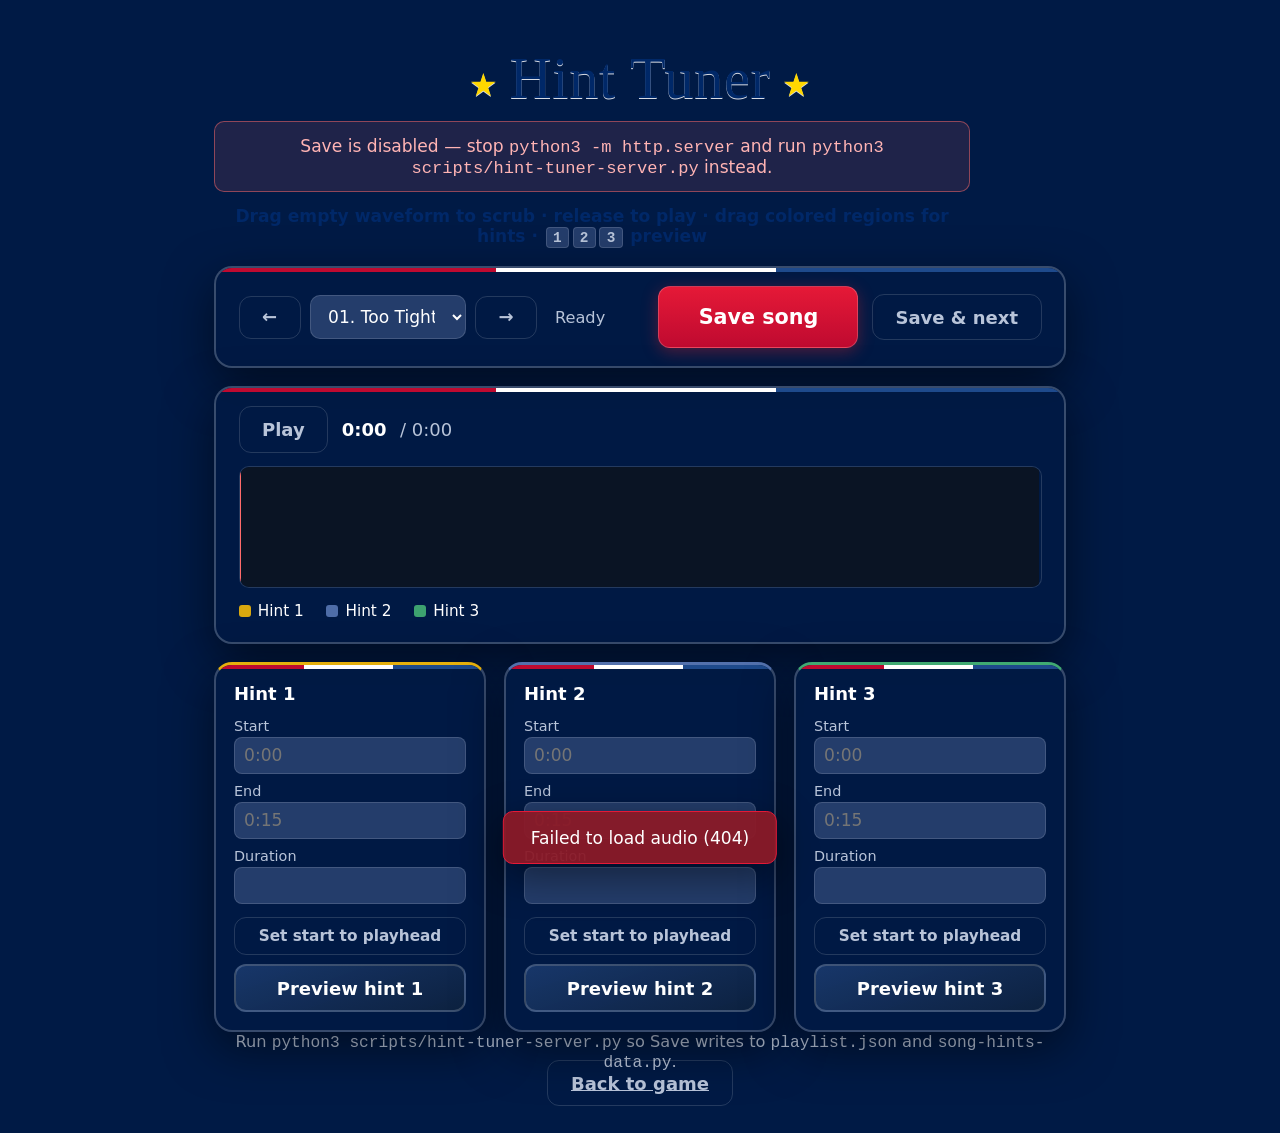
==== hint-tuner.html @ 8a5e2ace "Initial commit: Guess That Song party game for 4th of July. 55-song playlist with hint playback, alb" ====
<!DOCTYPE html>
<html lang="en">
<head>
  <meta charset="UTF-8">
  <meta name="viewport" content="width=device-width, initial-scale=1.0">
  <title>Hint Tuner — Guess That Song</title>
  <link rel="stylesheet" href="css/styles.css">
  <link rel="stylesheet" href="css/hint-tuner.css">
</head>
<body>
  <div class="app tuner-app">
    <header class="header tuner-header">
      <h1 class="title">Hint Tuner</h1>
      <p class="tuner-server-warn hidden" id="server-warn">
        Save is disabled — stop <code>python3 -m http.server</code> and run
        <code>python3 scripts/hint-tuner-server.py</code> instead.
      </p>
      <p class="progress tuner-subtitle">Drag empty waveform to scrub · release to play · drag colored regions for hints · <kbd>1</kbd><kbd>2</kbd><kbd>3</kbd> preview</p>
    </header>

    <main class="tuner-main">
      <div class="tuner-toolbar card">
        <div class="tuner-nav">
          <button type="button" class="btn btn-ghost dev-nav-btn" id="prev-song" aria-label="Previous song">←</button>
          <select id="song-select" class="dev-song-select" aria-label="Select song"></select>
          <button type="button" class="btn btn-ghost dev-nav-btn" id="next-song" aria-label="Next song">→</button>
        </div>
        <div class="tuner-actions">
          <span class="save-status" id="save-status">Ready</span>
          <button type="button" class="btn btn-primary" id="save-btn">Save song</button>
          <button type="button" class="btn btn-ghost" id="save-next-btn">Save &amp; next</button>
        </div>
      </div>

      <div class="card tuner-wave-card">
        <div class="tuner-transport">
          <button type="button" class="btn btn-ghost" id="play-btn">Play</button>
          <span class="tuner-time" id="playhead-label">0:00</span>
          <span class="tuner-duration" id="duration-label">/ 0:00</span>
        </div>
        <div class="wave-wrap" id="wave-wrap">
          <canvas id="wave-canvas" height="120" aria-label="Waveform with hint regions"></canvas>
          <div class="wave-loading hidden" id="wave-loading">Loading audio…</div>
        </div>
        <div class="wave-legend">
          <span class="legend-item legend-h1">Hint 1</span>
          <span class="legend-item legend-h2">Hint 2</span>
          <span class="legend-item legend-h3">Hint 3</span>
        </div>
      </div>

      <div class="hint-panels">
        <section class="card hint-panel hint-panel-0" data-hint="0">
          <h2 class="hint-panel-title">Hint 1</h2>
          <div class="hint-fields">
            <label>Start <input type="text" class="hint-input hint-start" data-hint="0" placeholder="0:00"></label>
            <label>End <input type="text" class="hint-input hint-end" data-hint="0" placeholder="0:15"></label>
            <label>Duration <input type="number" class="hint-input hint-dur" data-hint="0" min="1" max="120" step="1"></label>
          </div>
          <button type="button" class="btn btn-ghost btn-set-start" data-hint="0">Set start to playhead</button>
          <button type="button" class="btn btn-hint preview-btn" data-hint="0">Preview hint 1</button>
        </section>
        <section class="card hint-panel hint-panel-1" data-hint="1">
          <h2 class="hint-panel-title">Hint 2</h2>
          <div class="hint-fields">
            <label>Start <input type="text" class="hint-input hint-start" data-hint="1" placeholder="0:00"></label>
            <label>End <input type="text" class="hint-input hint-end" data-hint="1" placeholder="0:15"></label>
            <label>Duration <input type="number" class="hint-input hint-dur" data-hint="1" min="1" max="120" step="1"></label>
          </div>
          <button type="button" class="btn btn-ghost btn-set-start" data-hint="1">Set start to playhead</button>
          <button type="button" class="btn btn-hint preview-btn" data-hint="1">Preview hint 2</button>
        </section>
        <section class="card hint-panel hint-panel-2" data-hint="2">
          <h2 class="hint-panel-title">Hint 3</h2>
          <div class="hint-fields">
            <label>Start <input type="text" class="hint-input hint-start" data-hint="2" placeholder="0:00"></label>
            <label>End <input type="text" class="hint-input hint-end" data-hint="2" placeholder="0:15"></label>
            <label>Duration <input type="number" class="hint-input hint-dur" data-hint="2" min="1" max="120" step="1"></label>
          </div>
          <button type="button" class="btn btn-ghost btn-set-start" data-hint="2">Set start to playhead</button>
          <button type="button" class="btn btn-hint preview-btn" data-hint="2">Preview hint 3</button>
        </section>
      </div>
    </main>

    <footer class="footer tuner-footer">
      <p>Run <code>python3 scripts/hint-tuner-server.py</code> so Save writes to <code>playlist.json</code> and <code>song-hints-data.py</code>.</p>
      <a class="btn btn-ghost" href="index.html">Back to game</a>
    </footer>
  </div>

  <div class="toast hidden" id="toast" role="status"></div>
  <audio id="audio-scrub" preload="auto"></audio>

  <script type="module" src="js/hint-tuner.js"></script>
</body>
</html>
---- css/styles.css ----
:root {
  --patriot-red: #bf0a30;
  --patriot-red-bright: #e51937;
  --patriot-red-hover: #d40826;
  --patriot-blue: #002868;
  --patriot-blue-deep: #001a45;
  --patriot-blue-bright: #1e4a8c;
  --patriot-white: #ffffff;
  --patriot-cream: #fff8f0;
  --gold-star: #ffd700;

  /* legacy aliases */
  --navy-900: var(--patriot-blue-deep);
  --navy-800: var(--patriot-blue);
  --navy-700: #243d6b;
  --red: var(--patriot-red);
  --red-hover: var(--patriot-red-hover);
  --white: var(--patriot-white);
  --blue: var(--patriot-blue-bright);
  --blue-light: #6b8cce;
  --gold: var(--gold-star);
  --text-muted: #b8c4d9;
  --card-bg: rgba(0, 26, 69, 0.94);
  --border: rgba(255, 255, 255, 0.14);
  --shadow: 0 12px 40px rgba(0, 0, 0, 0.45);
  --radius: 18px;
  --font: "DM Sans", system-ui, -apple-system, "Segoe UI", Roboto, sans-serif;
  --font-display: "DM Serif Display", Georgia, serif;
}

*,
*::before,
*::after {
  box-sizing: border-box;
}

html {
  font-size: 18px;
}

body {
  margin: 0;
  min-height: 100vh;
  font-family: var(--font);
  color: var(--patriot-white);
  background: var(--patriot-blue-deep);
  overflow-x: hidden;
}

/* --- Patriotic background (no heavy tint — let flag colors read) --- */
.patriot-bg {
  position: fixed;
  inset: 0;
  pointer-events: none;
  z-index: 0;
}

.patriot-stripes {
  position: absolute;
  inset: 0;
  background: repeating-linear-gradient(
    180deg,
    var(--patriot-red) 0,
    var(--patriot-red) 7.69%,
    var(--patriot-white) 7.69%,
    var(--patriot-white) 15.38%
  );
}

.patriot-stars {
  position: absolute;
  inset: 0;
  background-color: var(--patriot-blue);
  background-image:
    radial-gradient(2.5px 2.5px at 6% 8%, #fff 0%, transparent 100%),
    radial-gradient(2px 2px at 14% 22%, #fff 0%, transparent 100%),
    radial-gradient(2.5px 2.5px at 22% 6%, #fff 0%, transparent 100%),
    radial-gradient(1.5px 1.5px at 30% 18%, #fff 0%, transparent 100%),
    radial-gradient(2px 2px at 38% 10%, #fff 0%, transparent 100%),
    radial-gradient(2.5px 2.5px at 10% 38%, #fff 0%, transparent 100%),
    radial-gradient(2px 2px at 20% 32%, #fff 0%, transparent 100%),
    radial-gradient(1.5px 1.5px at 32% 28%, #fff 0%, transparent 100%),
    radial-gradient(2px 2px at 44% 34%, #fff 0%, transparent 100%),
    radial-gradient(2.5px 2.5px at 8% 52%, #fff 0%, transparent 100%),
    radial-gradient(2px 2px at 18% 48%, #fff 0%, transparent 100%),
    radial-gradient(2px 2px at 28% 44%, #fff 0%, transparent 100%),
    radial-gradient(1.5px 1.5px at 40% 50%, #fff 0%, transparent 100%),
    radial-gradient(2px 2px at 48% 20%, #fff 0%, transparent 100%),
    radial-gradient(2px 2px at 46% 42%, #fff 0%, transparent 100%);
  clip-path: polygon(0 0, 50% 0, 50% 42%, 0 42%);
  box-shadow: 2px 2px 0 rgba(0, 0, 0, 0.08);
}

/* Light edge vignette only — not a full-page wash */
.patriot-bg::after {
  content: "";
  position: absolute;
  inset: 0;
  background: radial-gradient(
    ellipse 120% 80% at 50% 100%,
    rgba(0, 20, 50, 0.35) 0%,
    transparent 55%
  );
  pointer-events: none;
}

.stars {
  display: none;
}

.app {
  position: relative;
  z-index: 1;
  max-width: 960px;
  margin: 0 auto;
  padding: 2rem 2rem 1.5rem;
  min-height: 100vh;
  display: flex;
  flex-direction: column;
}

.header {
  text-align: center;
  margin-bottom: 2rem;
}

.header-kicker {
  display: inline-block;
  margin: 0 0 0.75rem;
  padding: 0.35rem 1rem;
  font-size: 0.85rem;
  font-weight: 600;
  letter-spacing: 0.12em;
  text-transform: uppercase;
  color: var(--patriot-white);
  background: linear-gradient(90deg, var(--patriot-red) 0%, var(--patriot-blue) 100%);
  border-radius: 999px;
  border: 2px solid var(--patriot-white);
  box-shadow: 0 4px 16px rgba(0, 0, 0, 0.35);
}

.title {
  margin: 0 0 0.5rem;
  font-family: var(--font-display);
  font-size: clamp(2.25rem, 6vw, 3.25rem);
  font-weight: 400;
  letter-spacing: 0.01em;
  color: var(--patriot-blue);
  text-shadow: 0 1px 0 rgba(255, 255, 255, 0.85);
}

.title::before,
.title::after {
  content: "★";
  display: inline-block;
  margin: 0 0.35em;
  font-size: 0.55em;
  color: var(--gold-star);
  vertical-align: middle;
}

.progress {
  margin: 0;
  font-size: 1.05rem;
  color: var(--patriot-blue);
  font-weight: 600;
}

.dev-tools {
  margin: 0.75rem auto 0;
  width: min(100%, 520px);
}

.dev-song-picker {
  display: flex;
  align-items: center;
  gap: 0.5rem;
}

.dev-song-select {
  flex: 1;
  min-width: 0;
  font-family: inherit;
  font-size: 0.95rem;
  padding: 0.55rem 0.75rem;
  border-radius: 10px;
  border: 1px solid var(--border);
  background: var(--navy-700);
  color: var(--white);
}

.dev-nav-btn {
  flex-shrink: 0;
  min-width: 2.5rem;
  padding: 0.55rem 0.75rem;
  font-size: 1.1rem;
  line-height: 1;
}

.main {
  flex: 1;
  display: flex;
  flex-direction: column;
  gap: 1.5rem;
}

.card {
  position: relative;
  background: var(--card-bg);
  border: 2px solid rgba(255, 255, 255, 0.22);
  border-radius: var(--radius);
  padding: 2rem;
  box-shadow: 0 16px 48px rgba(0, 0, 0, 0.5);
  backdrop-filter: blur(4px);
  overflow: hidden;
}

.card::before {
  content: "";
  position: absolute;
  top: 0;
  left: 0;
  right: 0;
  height: 4px;
  background: linear-gradient(
    90deg,
    var(--patriot-red) 0%,
    var(--patriot-red) 33%,
    var(--patriot-white) 33%,
    var(--patriot-white) 66%,
    var(--patriot-blue-bright) 66%,
    var(--patriot-blue-bright) 100%
  );
}

.hidden {
  display: none !important;
}

.play-intro {
  display: flex;
  justify-content: center;
  margin-bottom: 0.75rem;
}

.hint-text {
  text-align: center;
  margin: 0 0 1.75rem;
  font-size: 1.15rem;
  color: var(--patriot-cream);
}

.hints {
  display: grid;
  grid-template-columns: repeat(3, 1fr);
  gap: 1rem;
  margin-bottom: 2rem;
  margin-top: 0;
}

.btn {
  font-family: inherit;
  font-size: 1rem;
  font-weight: 600;
  border: none;
  border-radius: 12px;
  cursor: pointer;
  transition: transform 0.15s ease, background 0.15s ease, border-color 0.15s ease, box-shadow 0.15s ease;
}

.btn:active:not(:disabled) {
  transform: scale(0.97);
}

.btn:disabled {
  opacity: 0.45;
  cursor: not-allowed;
}

.btn-hint {
  display: flex;
  flex-direction: column;
  align-items: center;
  justify-content: center;
  gap: 0.35rem;
  min-height: 100px;
  padding: 1rem;
  background: linear-gradient(160deg, rgba(26, 58, 110, 0.9) 0%, rgba(13, 34, 64, 0.95) 100%);
  color: var(--patriot-white);
  border: 2px solid rgba(255, 255, 255, 0.18);
}

.btn-hint:hover:not(:disabled) {
  background: linear-gradient(160deg, var(--patriot-blue-bright) 0%, var(--patriot-blue) 100%);
  border-color: rgba(255, 255, 255, 0.35);
  box-shadow: 0 4px 20px rgba(60, 90, 153, 0.4);
}

.btn-hint.played {
  border-color: var(--patriot-red-bright);
  box-shadow: 0 0 0 1px rgba(230, 57, 70, 0.5), inset 0 0 20px rgba(178, 34, 52, 0.12);
}

.btn-hint.playing {
  background: linear-gradient(160deg, var(--patriot-red) 0%, #8b1a28 100%);
  border-color: var(--patriot-red-bright);
  box-shadow: 0 0 0 3px rgba(230, 57, 70, 0.35);
}

.btn-hint.muted-hint {
  opacity: 0.55;
}

.btn-label {
  font-size: 1.25rem;
}

.btn-sub {
  font-size: 0.8rem;
  font-weight: 400;
  color: var(--text-muted);
}

.btn-hint.played .btn-sub {
  color: #f4a0a8;
}

.actions {
  display: flex;
  justify-content: center;
  flex-wrap: wrap;
  gap: 1rem;
}

.reveal-actions {
  gap: 0.75rem;
}

.btn-primary {
  min-width: 200px;
  padding: 1rem 2rem;
  font-size: 1.15rem;
  background: linear-gradient(180deg, var(--patriot-red-bright) 0%, var(--patriot-red) 100%);
  color: var(--patriot-white);
  border: 1px solid rgba(255, 255, 255, 0.2);
  box-shadow: 0 4px 16px rgba(178, 34, 52, 0.45);
}

.btn-primary:hover:not(:disabled) {
  background: linear-gradient(180deg, #ff4d5a 0%, var(--patriot-red-hover) 100%);
  box-shadow: 0 6px 24px rgba(178, 34, 52, 0.55);
}

.btn-secondary {
  min-width: 200px;
  padding: 1rem 2rem;
  font-size: 1.05rem;
  background: rgba(255, 255, 255, 0.08);
  color: var(--patriot-white);
  border: 2px solid var(--patriot-blue-bright);
  box-shadow: 0 4px 16px rgba(60, 90, 153, 0.25);
}

.btn-secondary:hover:not(:disabled) {
  background: rgba(60, 90, 153, 0.35);
  border-color: var(--blue-light);
}

.btn-secondary.playing-full {
  background: rgba(178, 34, 52, 0.25);
  border-color: var(--patriot-red-bright);
}

.btn-ghost {
  padding: 0.65rem 1.25rem;
  background: transparent;
  color: var(--text-muted);
  border: 1px solid var(--border);
}

.btn-ghost:hover {
  color: var(--white);
  border-color: rgba(255, 255, 255, 0.35);
  background: rgba(255, 255, 255, 0.05);
}

.btn-ghost.btn-new-game {
  background: var(--patriot-blue-deep);
  color: var(--patriot-cream);
  border: 2px solid rgba(255, 255, 255, 0.18);
  box-shadow: 0 4px 16px rgba(0, 0, 0, 0.25);
}

.btn-ghost.btn-new-game:hover {
  background: var(--patriot-blue);
  color: var(--patriot-white);
  border-color: rgba(255, 255, 255, 0.28);
}

.reveal-content {
  display: flex;
  gap: 2rem;
  align-items: flex-start;
  margin-bottom: 2rem;
}

.album-art {
  flex-shrink: 0;
  width: 280px;
  height: 280px;
  object-fit: cover;
  border-radius: 12px;
  border: 3px solid transparent;
  background:
    linear-gradient(var(--patriot-blue-deep), var(--patriot-blue-deep)) padding-box,
    linear-gradient(135deg, var(--patriot-red), var(--patriot-white), var(--patriot-blue-bright)) border-box;
  box-shadow: 0 8px 32px rgba(0, 0, 0, 0.4);
}

.reveal-details {
  flex: 1;
  min-width: 0;
}

.song-title {
  margin: 0 0 0.5rem;
  font-family: var(--font-display);
  font-size: clamp(1.75rem, 4vw, 2.5rem);
  line-height: 1.15;
  color: var(--patriot-white);
}

.song-artist {
  margin: 0 0 0.35rem;
  font-size: 1.35rem;
  font-weight: 600;
  color: var(--blue-light);
}

.song-year {
  margin: 0 0 1.25rem;
  font-size: 1.05rem;
  color: var(--text-muted);
}

.fun-fact-wrap {
  margin: 0;
}

.fun-fact-label {
  margin: 0 0 0.4rem;
  font-size: 0.75rem;
  font-weight: 700;
  letter-spacing: 0.14em;
  text-transform: uppercase;
  color: var(--gold-star);
}

.fun-fact {
  margin: 0;
  padding: 1rem 1.25rem;
  font-size: 1.05rem;
  line-height: 1.55;
  color: var(--patriot-cream);
  background: rgba(178, 34, 52, 0.12);
  border-left: 4px solid var(--patriot-red-bright);
  border-radius: 0 10px 10px 0;
}

.toast {
  position: fixed;
  bottom: 2rem;
  left: 50%;
  transform: translateX(-50%);
  padding: 0.85rem 1.5rem;
  background: var(--navy-700);
  border: 1px solid var(--border);
  border-radius: 10px;
  box-shadow: var(--shadow);
  font-size: 0.95rem;
  z-index: 100;
  max-width: 90vw;
}

.toast.error {
  border-color: var(--patriot-red-bright);
  background: rgba(139, 26, 40, 0.95);
}

@media (max-width: 720px) {
  html {
    font-size: 16px;
  }

  .app {
    padding: 1.25rem;
  }

  .patriot-stars {
    clip-path: polygon(0 0, 100% 0, 100% 22%, 0 22%);
  }

  .hints {
    grid-template-columns: 1fr;
  }

  .reveal-content {
    flex-direction: column;
    align-items: center;
    text-align: center;
  }

  .album-art {
    width: 220px;
    height: 220px;
  }

  .fun-fact {
    border-left: none;
    border-top: 4px solid var(--patriot-red-bright);
    border-radius: 10px;
    text-align: left;
  }

  .btn-primary,
  .btn-secondary {
    min-width: 100%;
  }
}

@media (min-width: 1200px) {
  .app {
    max-width: 1100px;
    padding: 2.5rem 3rem;
  }

  .btn-hint {
    min-height: 120px;
  }
}
---- css/hint-tuner.css ----
.tuner-app {
  max-width: 960px;
}

.tuner-header {
  margin-bottom: 1rem;
}

.tuner-server-warn {
  margin: 0 0 0.75rem;
  padding: 0.75rem 1rem;
  border-radius: 10px;
  border: 1px solid rgba(255, 107, 107, 0.5);
  background: rgba(255, 107, 107, 0.12);
  color: #ffb4b4;
  font-size: 0.95rem;
  max-width: 42rem;
}

.tuner-subtitle {
  font-size: 0.95rem;
  max-width: 42rem;
}

.tuner-subtitle kbd {
  display: inline-block;
  padding: 0.1rem 0.35rem;
  margin: 0 0.1rem;
  font-size: 0.8rem;
  border-radius: 4px;
  border: 1px solid var(--border);
  background: var(--navy-700);
  color: var(--text-muted);
}

.tuner-main {
  display: flex;
  flex-direction: column;
  gap: 1rem;
}

.tuner-toolbar {
  display: flex;
  flex-wrap: wrap;
  align-items: center;
  justify-content: space-between;
  gap: 1rem;
  padding: 1rem 1.25rem;
}

.tuner-nav {
  display: flex;
  align-items: center;
  gap: 0.5rem;
  flex: 1;
  min-width: 240px;
}

.tuner-actions {
  display: flex;
  align-items: center;
  gap: 0.75rem;
  flex-wrap: wrap;
}

.save-status {
  font-size: 0.9rem;
  color: var(--text-muted);
  min-width: 5rem;
}

.save-status.dirty {
  color: var(--gold);
}

.save-status.saved {
  color: #6dd99a;
}

.tuner-wave-card {
  padding: 1rem 1.25rem 1.25rem;
}

.tuner-transport {
  display: flex;
  align-items: center;
  gap: 0.75rem;
  margin-bottom: 0.75rem;
}

.tuner-time {
  font-variant-numeric: tabular-nums;
  font-weight: 600;
}

.tuner-duration {
  color: var(--text-muted);
  font-variant-numeric: tabular-nums;
}

.wave-wrap {
  position: relative;
  width: 100%;
  border-radius: 10px;
  overflow: hidden;
  background: var(--navy-900);
  border: 1px solid var(--border);
  cursor: crosshair;
  touch-action: none;
}

#wave-canvas {
  display: block;
  width: 100%;
  height: 120px;
}

.wave-loading {
  position: absolute;
  inset: 0;
  display: flex;
  align-items: center;
  justify-content: center;
  background: rgba(10, 20, 36, 0.85);
  color: var(--text-muted);
}

.wave-legend {
  display: flex;
  gap: 1.25rem;
  margin-top: 0.75rem;
  font-size: 0.85rem;
}

.legend-item {
  display: flex;
  align-items: center;
  gap: 0.4rem;
}

.legend-item::before {
  content: "";
  width: 12px;
  height: 12px;
  border-radius: 3px;
}

.legend-h1::before {
  background: rgba(255, 193, 7, 0.85);
}

.legend-h2::before {
  background: rgba(92, 124, 186, 0.85);
}

.legend-h3::before {
  background: rgba(72, 187, 120, 0.85);
}

.hint-panels {
  display: grid;
  grid-template-columns: repeat(3, 1fr);
  gap: 1rem;
}

.hint-panel {
  padding: 1rem;
  border-top: 3px solid var(--border);
}

.hint-panel-0 {
  border-top-color: rgba(255, 193, 7, 0.9);
}

.hint-panel-1 {
  border-top-color: rgba(92, 124, 186, 0.9);
}

.hint-panel-2 {
  border-top-color: rgba(72, 187, 120, 0.9);
}

.hint-panel-title {
  margin: 0 0 0.75rem;
  font-size: 1rem;
}

.hint-fields {
  display: flex;
  flex-direction: column;
  gap: 0.5rem;
  margin-bottom: 0.75rem;
}

.hint-fields label {
  display: flex;
  flex-direction: column;
  gap: 0.2rem;
  font-size: 0.8rem;
  color: var(--text-muted);
}

.hint-input {
  font-family: inherit;
  font-size: 0.95rem;
  padding: 0.4rem 0.5rem;
  border-radius: 8px;
  border: 1px solid var(--border);
  background: var(--navy-700);
  color: var(--white);
}

.hint-panel .btn-hint {
  min-height: auto;
  width: 100%;
  padding: 0.65rem;
}

.hint-panel .btn-set-start {
  width: 100%;
  margin-bottom: 0.5rem;
  padding: 0.5rem;
  font-size: 0.85rem;
}

.tuner-footer {
  flex-direction: column;
  align-items: center;
  gap: 0.75rem;
  text-align: center;
}

.tuner-footer p {
  margin: 0;
  font-size: 0.9rem;
  color: var(--text-muted);
}

@media (max-width: 720px) {
  .hint-panels {
    grid-template-columns: 1fr;
  }

  .tuner-toolbar {
    flex-direction: column;
    align-items: stretch;
  }

  .tuner-nav {
    width: 100%;
  }
}
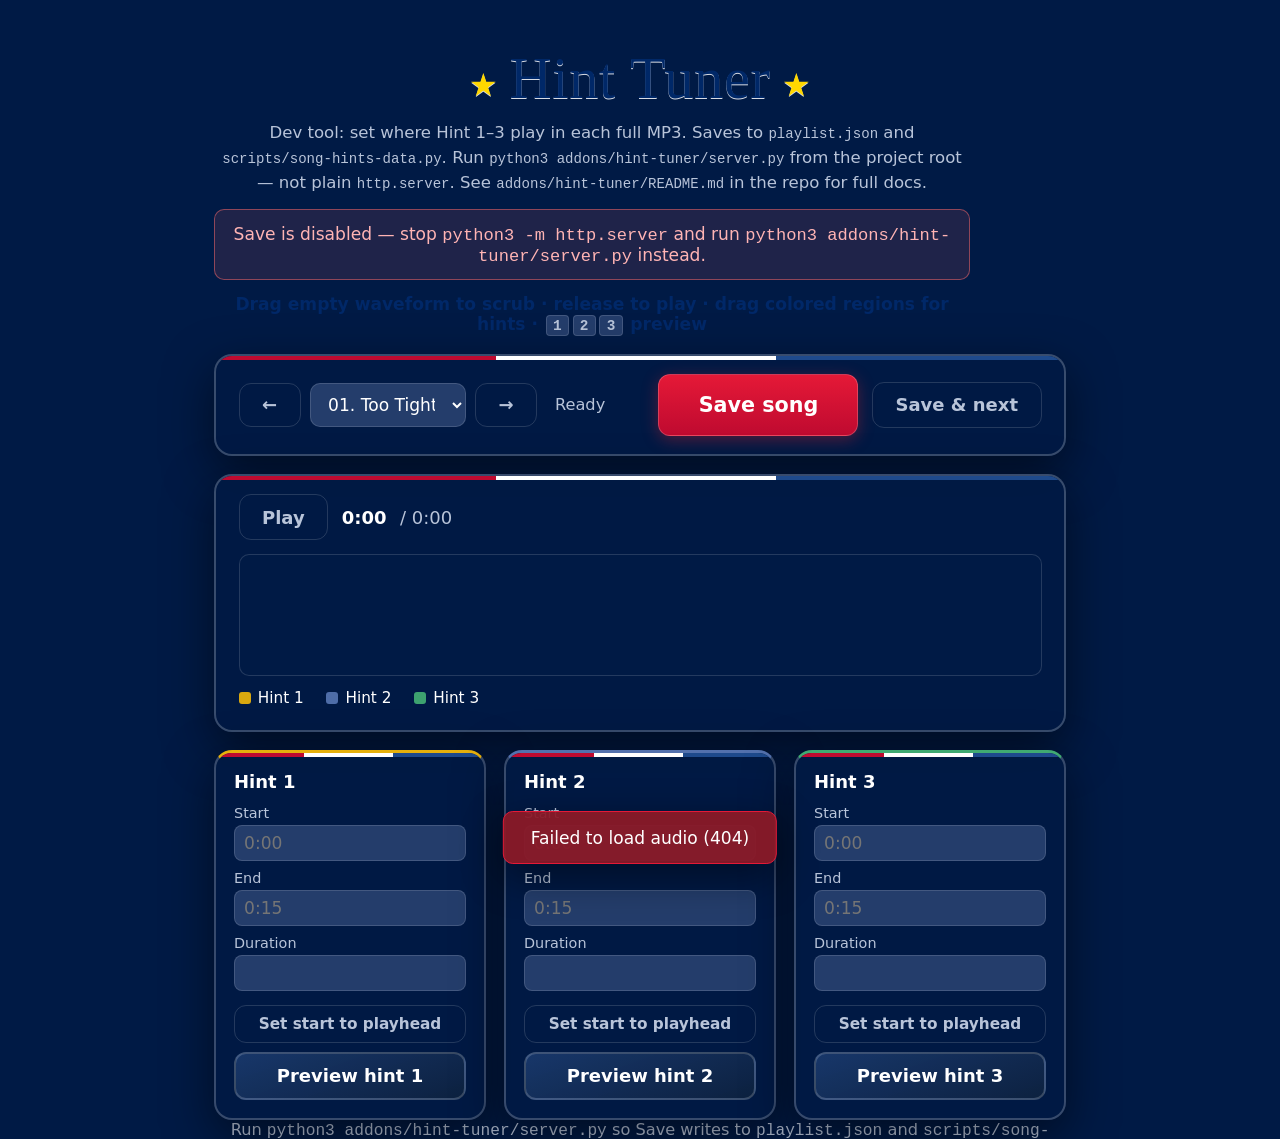
==== commit 32afde16: "Move hint tuner into addons/hint-tuner with full documentation. Groups the dev waveform editor separ" ====
--- a/hint-tuner.html
+++ b/hint-tuner.html
@@ -2,96 +2,10 @@
 <html lang="en">
 <head>
   <meta charset="UTF-8">
-  <meta name="viewport" content="width=device-width, initial-scale=1.0">
-  <title>Hint Tuner — Guess That Song</title>
-  <link rel="stylesheet" href="css/styles.css">
-  <link rel="stylesheet" href="css/hint-tuner.css">
+  <meta http-equiv="refresh" content="0; url=addons/hint-tuner/">
+  <title>Hint Tuner moved</title>
 </head>
 <body>
-  <div class="app tuner-app">
-    <header class="header tuner-header">
-      <h1 class="title">Hint Tuner</h1>
-      <p class="tuner-server-warn hidden" id="server-warn">
-        Save is disabled — stop <code>python3 -m http.server</code> and run
-        <code>python3 scripts/hint-tuner-server.py</code> instead.
-      </p>
-      <p class="progress tuner-subtitle">Drag empty waveform to scrub · release to play · drag colored regions for hints · <kbd>1</kbd><kbd>2</kbd><kbd>3</kbd> preview</p>
-    </header>
-
-    <main class="tuner-main">
-      <div class="tuner-toolbar card">
-        <div class="tuner-nav">
-          <button type="button" class="btn btn-ghost dev-nav-btn" id="prev-song" aria-label="Previous song">←</button>
-          <select id="song-select" class="dev-song-select" aria-label="Select song"></select>
-          <button type="button" class="btn btn-ghost dev-nav-btn" id="next-song" aria-label="Next song">→</button>
-        </div>
-        <div class="tuner-actions">
-          <span class="save-status" id="save-status">Ready</span>
-          <button type="button" class="btn btn-primary" id="save-btn">Save song</button>
-          <button type="button" class="btn btn-ghost" id="save-next-btn">Save &amp; next</button>
-        </div>
-      </div>
-
-      <div class="card tuner-wave-card">
-        <div class="tuner-transport">
-          <button type="button" class="btn btn-ghost" id="play-btn">Play</button>
-          <span class="tuner-time" id="playhead-label">0:00</span>
-          <span class="tuner-duration" id="duration-label">/ 0:00</span>
-        </div>
-        <div class="wave-wrap" id="wave-wrap">
-          <canvas id="wave-canvas" height="120" aria-label="Waveform with hint regions"></canvas>
-          <div class="wave-loading hidden" id="wave-loading">Loading audio…</div>
-        </div>
-        <div class="wave-legend">
-          <span class="legend-item legend-h1">Hint 1</span>
-          <span class="legend-item legend-h2">Hint 2</span>
-          <span class="legend-item legend-h3">Hint 3</span>
-        </div>
-      </div>
-
-      <div class="hint-panels">
-        <section class="card hint-panel hint-panel-0" data-hint="0">
-          <h2 class="hint-panel-title">Hint 1</h2>
-          <div class="hint-fields">
-            <label>Start <input type="text" class="hint-input hint-start" data-hint="0" placeholder="0:00"></label>
-            <label>End <input type="text" class="hint-input hint-end" data-hint="0" placeholder="0:15"></label>
-            <label>Duration <input type="number" class="hint-input hint-dur" data-hint="0" min="1" max="120" step="1"></label>
-          </div>
-          <button type="button" class="btn btn-ghost btn-set-start" data-hint="0">Set start to playhead</button>
-          <button type="button" class="btn btn-hint preview-btn" data-hint="0">Preview hint 1</button>
-        </section>
-        <section class="card hint-panel hint-panel-1" data-hint="1">
-          <h2 class="hint-panel-title">Hint 2</h2>
-          <div class="hint-fields">
-            <label>Start <input type="text" class="hint-input hint-start" data-hint="1" placeholder="0:00"></label>
-            <label>End <input type="text" class="hint-input hint-end" data-hint="1" placeholder="0:15"></label>
-            <label>Duration <input type="number" class="hint-input hint-dur" data-hint="1" min="1" max="120" step="1"></label>
-          </div>
-          <button type="button" class="btn btn-ghost btn-set-start" data-hint="1">Set start to playhead</button>
-          <button type="button" class="btn btn-hint preview-btn" data-hint="1">Preview hint 2</button>
-        </section>
-        <section class="card hint-panel hint-panel-2" data-hint="2">
-          <h2 class="hint-panel-title">Hint 3</h2>
-          <div class="hint-fields">
-            <label>Start <input type="text" class="hint-input hint-start" data-hint="2" placeholder="0:00"></label>
-            <label>End <input type="text" class="hint-input hint-end" data-hint="2" placeholder="0:15"></label>
-            <label>Duration <input type="number" class="hint-input hint-dur" data-hint="2" min="1" max="120" step="1"></label>
-          </div>
-          <button type="button" class="btn btn-ghost btn-set-start" data-hint="2">Set start to playhead</button>
-          <button type="button" class="btn btn-hint preview-btn" data-hint="2">Preview hint 3</button>
-        </section>
-      </div>
-    </main>
-
-    <footer class="footer tuner-footer">
-      <p>Run <code>python3 scripts/hint-tuner-server.py</code> so Save writes to <code>playlist.json</code> and <code>song-hints-data.py</code>.</p>
-      <a class="btn btn-ghost" href="index.html">Back to game</a>
-    </footer>
-  </div>
-
-  <div class="toast hidden" id="toast" role="status"></div>
-  <audio id="audio-scrub" preload="auto"></audio>
-
-  <script type="module" src="js/hint-tuner.js"></script>
+  <p>Moved to <a href="addons/hint-tuner/">addons/hint-tuner</a>.</p>
 </body>
 </html>
